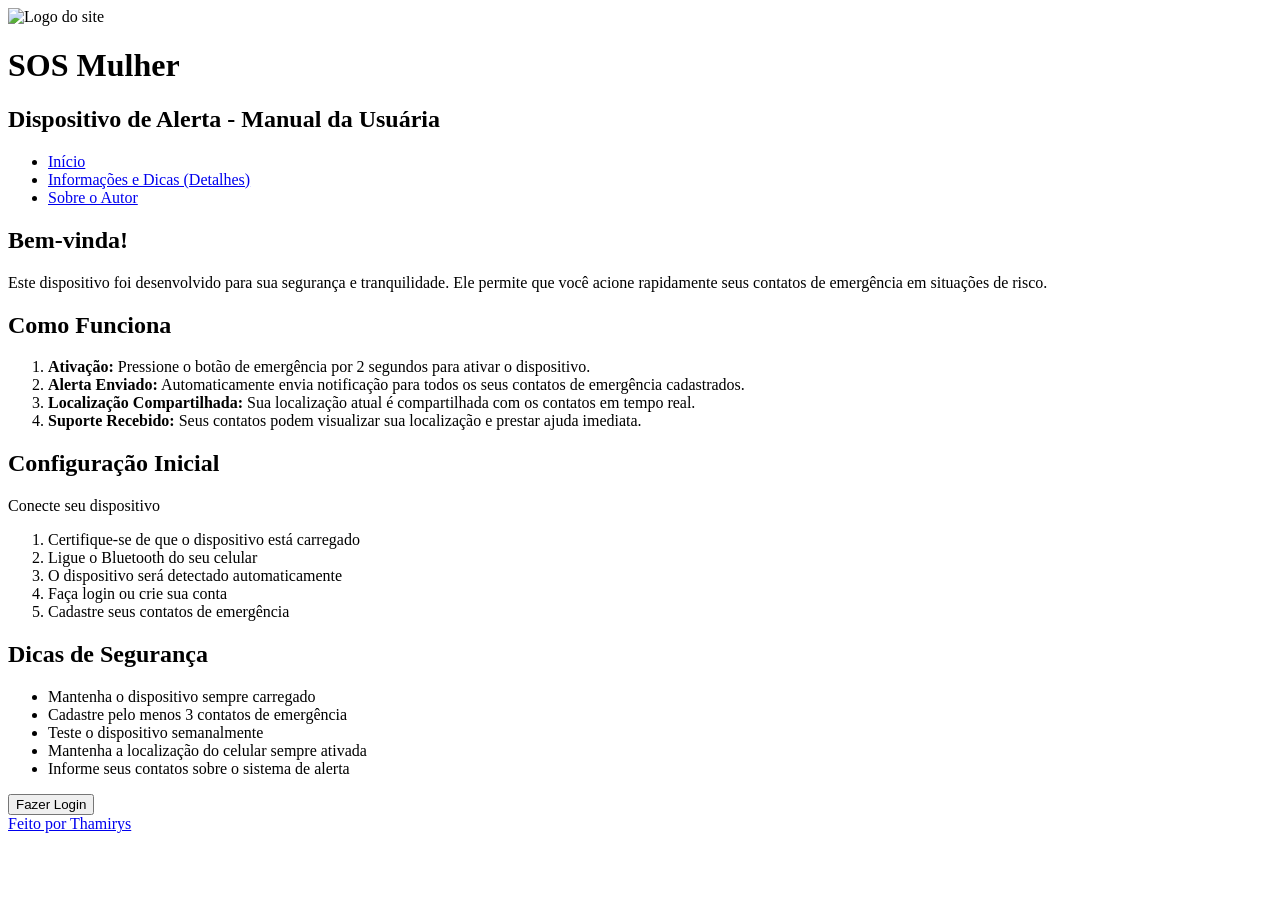
==== index.html @ 77ea7916 "página inicial" ====
<!DOCTYPE html>
<html lang="pt-BR">
<head>
  <meta charset="UTF-8">
  <title>SOS Mulher</title>
</head>
<body>
  <header>
    <img src="imagens/logo.png" width="300" height="200"alt="Logo do site">
    <h1>SOS Mulher</h1>
    <h2>Dispositivo de Alerta - Manual da Usuária</h2>
    <nav>
      <ul>
        <li><a href="index.html">Início</a></li>
        <li><a href="detalhes.html">Informações e Dicas (Detalhes)</a></li>
        <li><a href="autor.html">Sobre o Autor</a></li>
      </ul>
    </nav>
  </header>


  <main>
    <section>
      <h2>Bem-vinda!</h2>
      <p>Este dispositivo foi desenvolvido para sua segurança e tranquilidade. Ele permite que você acione rapidamente seus contatos de emergência em situações de risco.</p>
    </section>

    <section>
      <h2>Como Funciona</h2>
      <ol>
        <li><strong>Ativação:</strong> Pressione o botão de emergência por 2 segundos para ativar o dispositivo.</li>
        <li><strong>Alerta Enviado:</strong> Automaticamente envia notificação para todos os seus contatos de emergência cadastrados.</li>
        <li><strong>Localização Compartilhada:</strong> Sua localização atual é compartilhada com os contatos em tempo real.</li>
        <li><strong>Suporte Recebido:</strong> Seus contatos podem visualizar sua localização e prestar ajuda imediata.</li>
      </ol>
    </section>

    <section>
      <h2>Configuração Inicial</h2>
      <p>Conecte seu dispositivo</p>
      <ol>
        <li>Certifique-se de que o dispositivo está carregado</li>
        <li>Ligue o Bluetooth do seu celular</li>
        <li>O dispositivo será detectado automaticamente</li>
        <li>Faça login ou crie sua conta</li>
        <li>Cadastre seus contatos de emergência</li>
      </ol>
    </section>

    <section>
      <h2>Dicas de Segurança</h2>
      <ul>
        <li>Mantenha o dispositivo sempre carregado</li>
        <li>Cadastre pelo menos 3 contatos de emergência</li>
        <li>Teste o dispositivo semanalmente</li>
        <li>Mantenha a localização do celular sempre ativada</li>
        <li>Informe seus contatos sobre o sistema de alerta</li>
      </ul>
    </section>

    <section>
      <button>Fazer Login</button>
    </section>
  </main>

  <footer>
    <a href="autor.html">Feito por Thamirys</a>
  </footer>
</body>
</html>
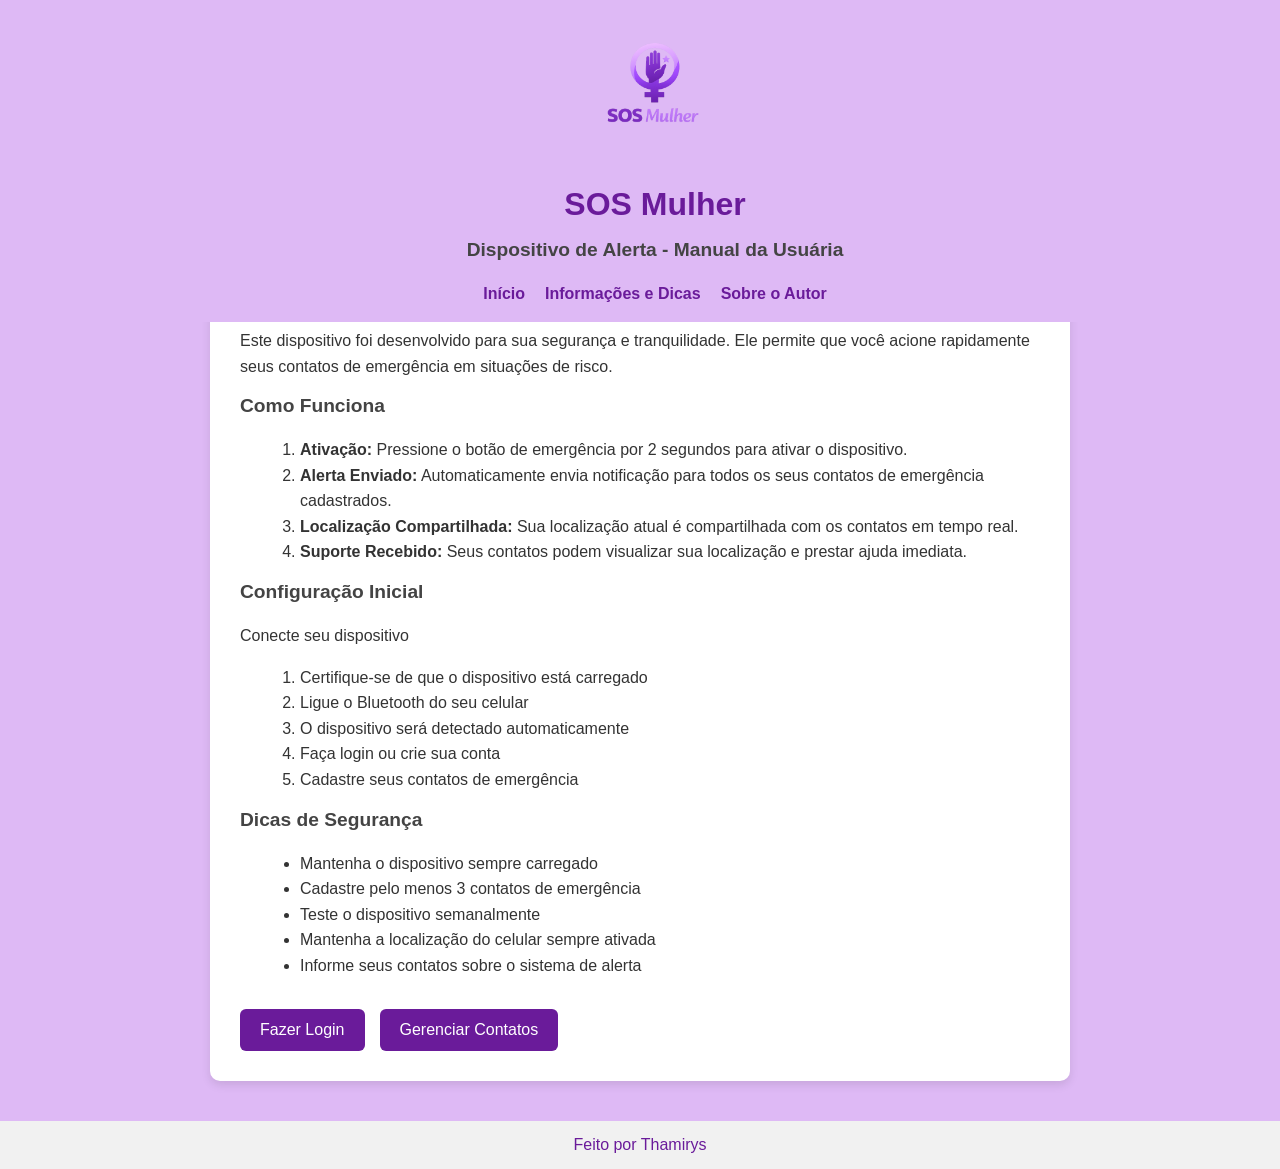
==== commit 274c7ba1: "atualização do projeto" ====
--- a/index.html
+++ b/index.html
@@ -3,23 +3,23 @@
 <head>
   <meta charset="UTF-8">
   <title>SOS Mulher</title>
+  <link rel="stylesheet" href="style.css">
 </head>
 <body>
   <header>
-    <img src="imagens/logo.png" width="300" height="200"alt="Logo do site">
+    <img src="imagens/logo.png" width="150" alt="Logo do site">
     <h1>SOS Mulher</h1>
     <h2>Dispositivo de Alerta - Manual da Usuária</h2>
     <nav>
       <ul>
         <li><a href="index.html">Início</a></li>
-        <li><a href="detalhes.html">Informações e Dicas (Detalhes)</a></li>
+        <li><a href="detalhes.html">Informações e Dicas</a></li>
         <li><a href="autor.html">Sobre o Autor</a></li>
       </ul>
     </nav>
   </header>
 
-
-  <main>
+  <main class="container">
     <section>
       <h2>Bem-vinda!</h2>
       <p>Este dispositivo foi desenvolvido para sua segurança e tranquilidade. Ele permite que você acione rapidamente seus contatos de emergência em situações de risco.</p>
@@ -58,8 +58,9 @@
       </ul>
     </section>
 
-    <section>
-      <button>Fazer Login</button>
+    <section class="buttons">
+      <a href="login.html"><button>Fazer Login</button></a>
+      <a href="contatos.html"><button>Gerenciar Contatos</button></a>
     </section>
   </main>
 
@@ -67,4 +68,4 @@
     <a href="autor.html">Feito por Thamirys</a>
   </footer>
 </body>
-</html>+</html>
--- a/style.css
+++ b/style.css
@@ -0,0 +1,256 @@
+body {
+  font-family: Arial, sans-serif;
+  background-color: #deb9f5;
+  color: #333;
+  margin: 0;
+  padding: 0;
+  padding-top: 200px;
+}
+
+/* Header fixo no topo */
+header {
+  background-color: #deb9f5;
+  color: #d43ff1;
+  padding: 15px;
+  text-align: center;
+  position: fixed;   
+  top: 0;
+  left: 0;
+  width: 100%;
+  z-index: 1000;     
+}
+
+header img {
+  display: block;
+  margin: 0 auto 10px;
+  width: 150px;
+  height: auto;
+}
+
+nav ul {
+  list-style: none;
+  padding: 0;
+  margin: 10px 0 0;
+  display: flex;
+  justify-content: center;
+  gap: 20px;
+}
+
+nav a {
+  color: #6a1b9a;
+  text-decoration: none;
+  font-weight: bold;
+}
+
+nav a:hover {
+  text-decoration: underline;
+}
+
+/* Container padrão */
+.container, .login-box, .contacts-container {
+  max-width: 800px;
+  margin: 40px auto;
+  background: #fff;
+  padding: 30px;
+  border-radius: 10px;
+  box-shadow: 0 4px 10px rgba(0,0,0,0.1);
+}
+
+h1 {
+  color: #6a1b9a;
+  margin-bottom: 5px;
+}
+
+h2 {
+  color: #444;
+  font-size: 1.2em;
+  margin-bottom: 20px;
+}
+
+h3 {
+  color: #6a1b9a;
+  margin-top: 20px;
+}
+
+p, li {
+  line-height: 1.6;
+}
+
+ol, ul {
+  margin-left: 20px;
+}
+
+/* Botões */
+.buttons {
+  display: flex;
+  gap: 15px;
+  margin-top: 30px;
+}
+
+button {
+  background-color: #6a1b9a;
+  color: #fff;
+  border: none;
+  padding: 12px 20px;
+  border-radius: 6px;
+  cursor: pointer;
+  font-size: 1em;
+  transition: background 0.3s;
+}
+
+button:hover {
+  background-color: #4a148c;
+}
+
+/* Login */
+.login-box {
+  max-width: 400px;
+  margin: 80px auto;
+  background: #fff;
+  padding: 40px;
+  border-radius: 10px;
+  box-shadow: 0 4px 10px rgba(0,0,0,0.1);
+  text-align: center;
+}
+
+.login-box input {
+  width: 100%;
+  padding: 12px;
+  margin: 10px 0;
+  border: 1px solid #ccc;
+  border-radius: 6px;
+}
+
+.login-box .links {
+  margin-top: 15px;
+  font-size: 0.9em;
+}
+
+.login-box .links a {
+  display: block;
+  color: #6a1b9a;
+  text-decoration: none;
+  margin: 0 5px;
+}
+
+.login-box button {
+  width: 100%;
+  margin-top: 15px;
+  background-color: #6a1b9a;
+  color: #fff;
+  border: none;
+  padding: 12px;
+  border-radius: 6px;
+  cursor: pointer;
+  font-size: 1em;
+}
+
+.login-box button:hover {
+  background-color: #4a148c;
+}
+
+
+/* Contatos */
+.warning {
+  background: #fff3cd;
+  padding: 15px;
+  border-radius: 6px;
+  margin-bottom: 20px;
+  border: 1px solid #ffeeba;
+}
+
+.contacts-container {
+  text-align: center;
+}
+
+.contacts-container img {
+  display: block;
+  margin: 0 auto 20px;
+}
+
+.contacts-container h2 {
+  margin: 10px 0;
+  color: #6a1b9a;
+}
+
+.contacts-container p {
+  margin: 5px 0 20px;
+  font-size: 1.1em;
+  color: #333;
+}
+
+.contacts-grid {
+  display: flex;
+  gap: 30px;
+}
+
+.contacts-grid .form, .contacts-grid .list {
+  flex: 1;
+}
+
+.contacts-grid input {
+  width: 100%;
+  padding: 10px;
+  margin: 8px 0;
+  border: 1px solid #ccc;
+  border-radius: 6px;
+}
+
+.contacts-grid button {
+  width: 100%;
+  margin-top: 10px;
+}
+
+.list {
+  background: #f9f9fb;
+  padding: 15px;
+  border-radius: 6px;
+  border: 1px solid #ddd;
+}
+
+/* Footer */
+footer {
+  background-color: #f1f1f1;
+  text-align: center;
+  padding: 15px;
+  margin-top: 30px;
+}
+
+footer a {
+  color: #6a1b9a;
+  text-decoration: none;
+}
+
+/* Layout dos artigos lado a lado */
+.artigos {
+  display: flex;
+  gap: 20px;
+  flex-wrap: wrap;
+}
+
+.artigos article {
+  flex: 1;
+  min-width: 300px;
+  background: #fff;
+  padding: 20px;
+  border-radius: 10px;
+  box-shadow: 0 4px 10px rgba(0,0,0,0.1);
+  text-align: center;
+}
+
+.artigos img {
+  max-width: 100%;
+  height: auto;
+  border-radius: 8px;
+  margin-bottom: 15px;
+}
+
+.artigos h2 {
+  color: #6a1b9a;
+  margin-bottom: 10px;
+}
+
+.artigos p, .artigos ul {
+  text-align: left;
+  line-height: 1.6;
+}
